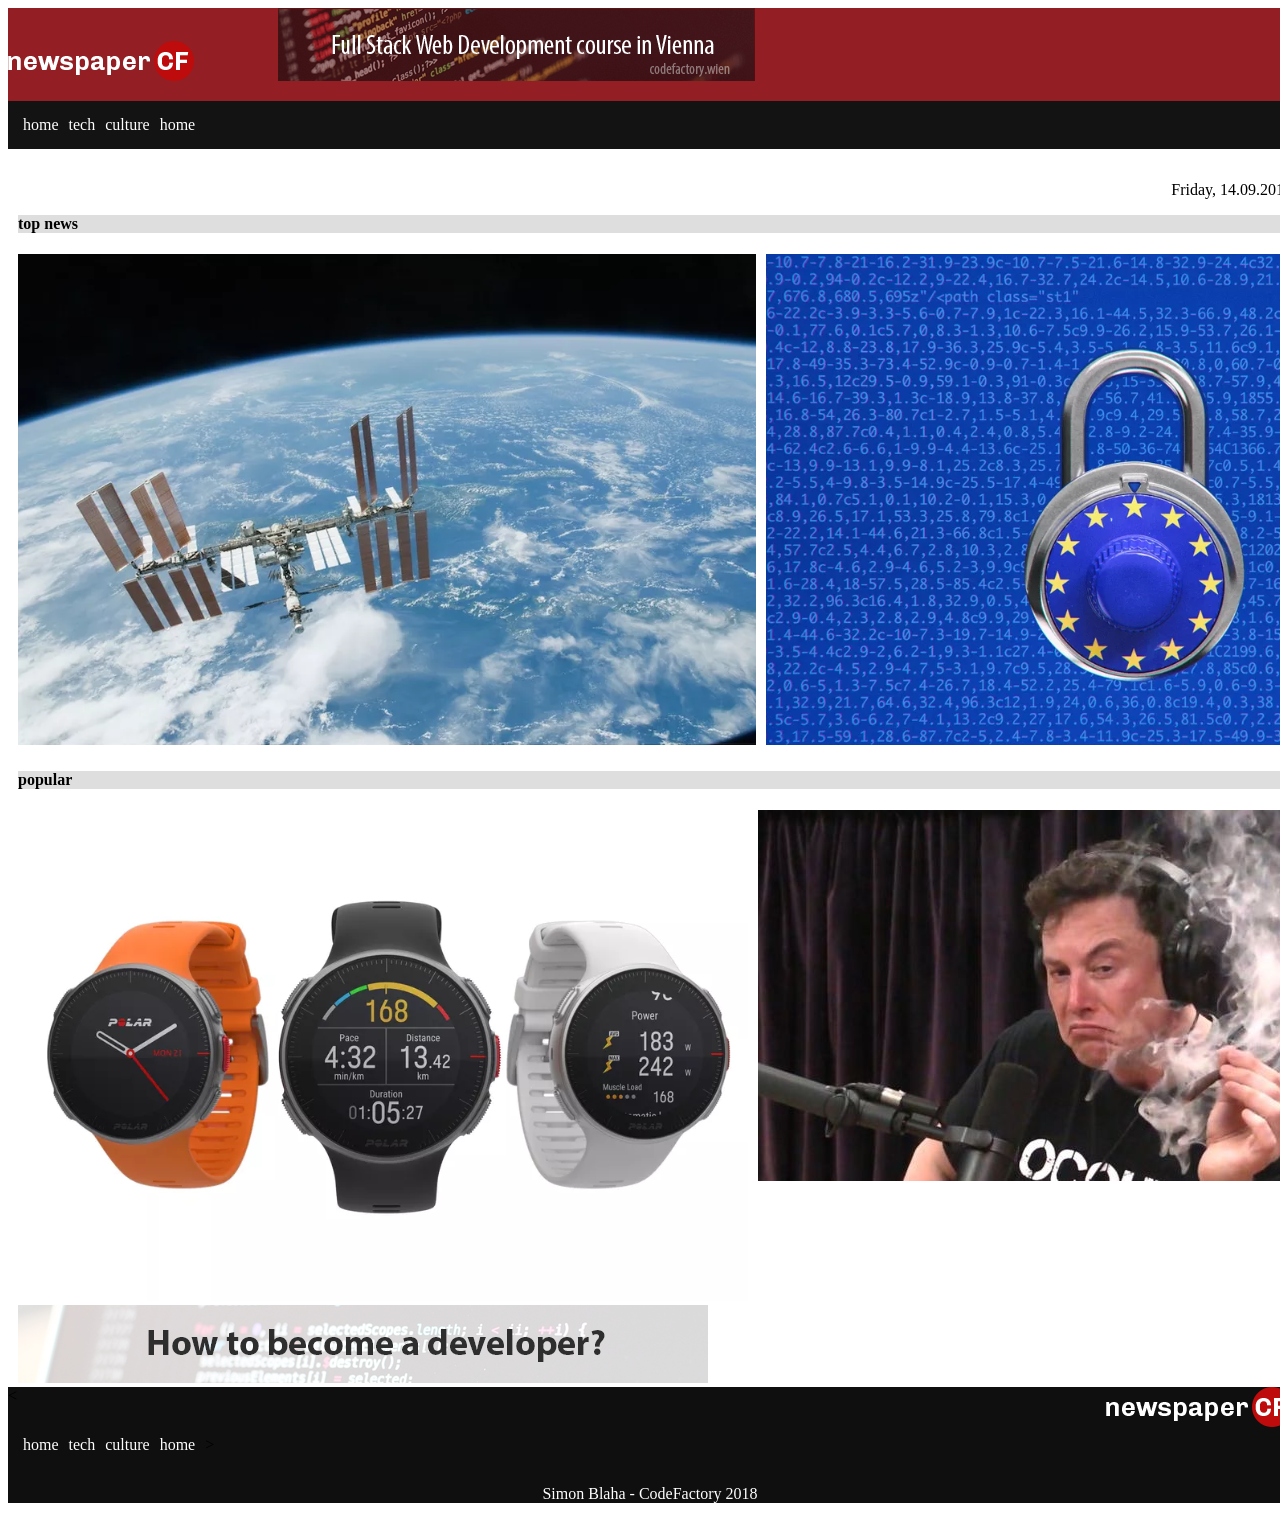
==== index.html @ e4c305a7 "adding more content to the rough layout" ====
<!DOCTYPE html>
<html>
<head>
	<title>Newspaper</title>
	<link rel="stylesheet" type="text/css" href="stylesheet.css">
	<meta charset="utf-8">
	<meta author="Simon Blaha">
</head>
<body>
	<div class="container">
		<div class="headersection">
			<header>
				<div class="imgcontainer">
					<img class="headerlogo" src="img\logo-newspaper-cf.png" alt="BannerLogo">
					<img class ="headerimage" src="img\banner-1.png" alt="BannerImage">	
				</div>
			</header>
			<nav class="navtop">
				<ul>
					<li><a href="">home</a></li>
					<li><a href="">tech</a></li>
					<li><a href="">culture</a></li>
					<li><a href="">home</a></li>
				</ul>
			</nav>
		</div>
		<div class="date">
			<p>Friday, 14.09.2018
			</div>
			<div class="topsection">
				<h4>top news</h4>
				<div class="imagecontainer2">
					<div><img class="nasaimg" src="img\nasa.png" alt="NasaImage"></div>
					<div><img src="img\eu.png" alt="EUImage"></div>
					<div><img src="img\jeff.png" alt="JeffImage"></div>
				</div>
				<div class="popularsection">
					<h4>popular</h4>
					<div class="imagecontainer2">
						<div><img class="polarimg" src="img\polar.png" alt="NasaImage"></div>
						<div><img src="img\musk.jpg" alt="EUImage"></div>
						<div><img src="img\snowden.jpg" alt="JeffImage"></div>
					</div>
				</div>
				<div class="midbanner">
					<img src="img\banner-3.png" alt="Banner3">
				</div>
			</div>
		</div>
	</div>
	<footer>
		<img src="img\logo-newspaper-cf.png" alt="FooterLogo">
		<<nav class="navbottom">
			<ul>
				<li><a href="">home</a></li>
				<li><a href="">tech</a></li>
				<li><a href="">culture</a></li>
				<li><a href="">home</a></li>>
			</ul>
		</nav>
		<p>Simon Blaha - CodeFactory 2018</p>
	</footer>
</body>
</html>
---- stylesheet.css ----
/* .imgcontainer {
	position: relative;
} */

/* .imagecontainer img:headerlogo {
left: 0;
}

.imagecontainer img:headerimage {
right: 0;
} */

/* .headerlogo {
	float: left; 
} */

html {
	width: 1300px;
	margin: 0px auto;
}

.topsection {
	margin-left: 10px;
	margin-right: 10px;
}

.headerimage {
display: inline-block;
margin-left: 50px;
}

.topsection h4 {
	background-color: #DEDEDE;
}

.headersection {
	background-color: #931F25;
	/* float: left; */
}

.headerlogo {
	/* float: left; */
	position: relative;
	margin-right: 30px;
}


.headerimage {
	/* clear: left; */
/* 	float: right;
	position: relative; */
}

.navtop ul {
	list-style-type: none;
	background-color: #131313;
	overflow: hidden;
	padding: 15px 0px 15px 15px;
}

.navtop li {
	float: left;
}

.navtop li a {
	text-decoration: none;
	color: white;
	/* display: block; */
	padding-right: 10px;
}

.navbottom ul {
	list-style-type: none;
	padding: 15px 0px 15px 15px;
}

.navbottom li {
	float: left;
}

.navbottom li a {
	text-decoration: none;
	color: white;
	display: block;
	padding-right: 10px;
}


.date {
	float: right;
}

.topsection  {
	clear: right;
}


.imagecontainer2 {
	display: inline-flex;
	flex-wrap: nowrap;
}

.imagecontainer2 > div {
	margin-right: 10px;
	/* align-content: space-around; */
	/* width: 100%; */
	/* height: 100px; */
}

.midbanner img {
	margin: 0px auto;
}

footer {
	background-color: #0F0F0F;
}

footer p {
	color: white;
	text-align: center;
}

footer img {
	float: right;
}
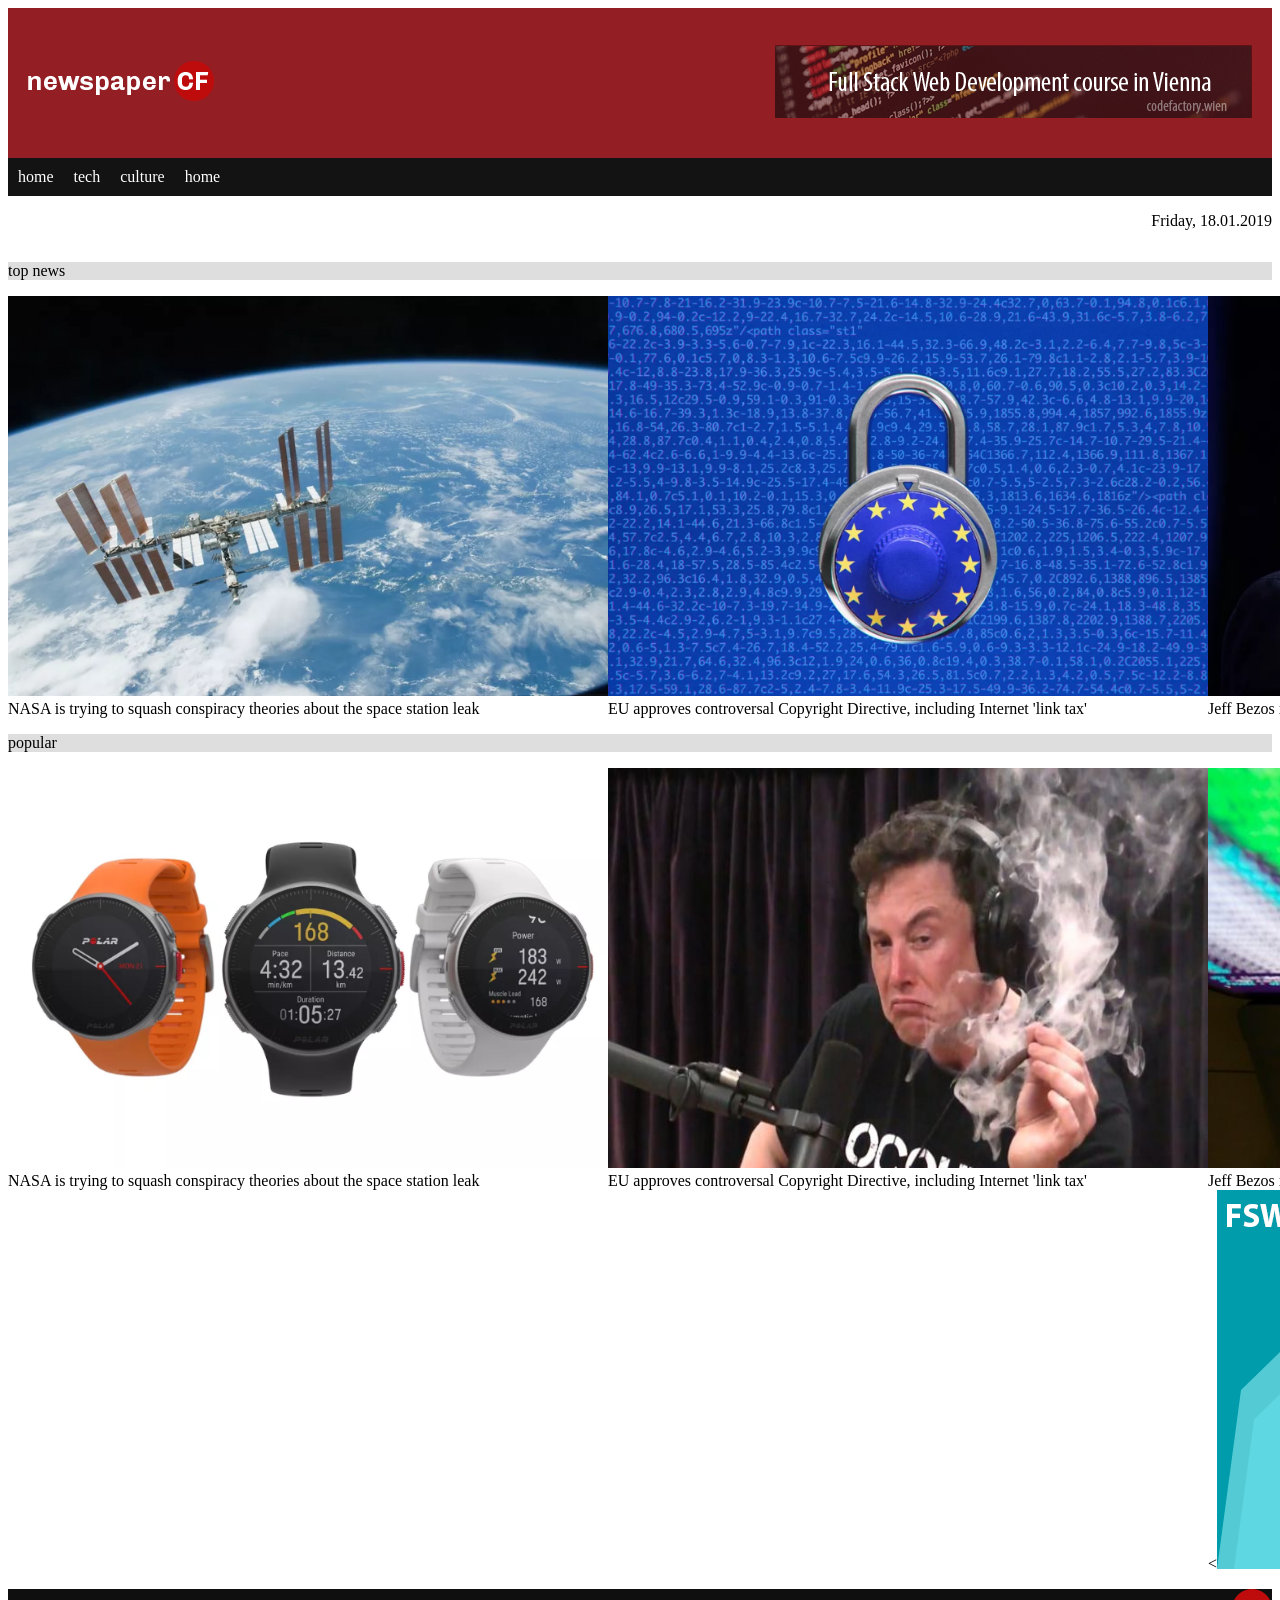
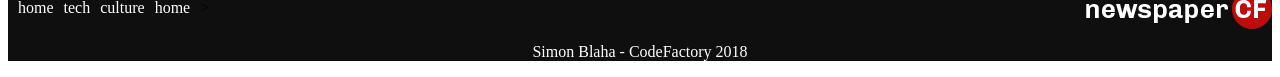
==== commit fbcf715f: "adding modified index and stylesheet" ====
--- a/index.html
+++ b/index.html
@@ -8,15 +8,16 @@
 </head>
 <body>
 	<div class="container">
-		<div class="headersection">
-			<header>
-				<div class="imgcontainer">
-					<img class="headerlogo" src="img\logo-newspaper-cf.png" alt="BannerLogo">
-					<img class ="headerimage" src="img\banner-1.png" alt="BannerImage">	
+			<header class="headersection">
+				<div class="headerlogo">
+					<img src="img\logo-newspaper-cf.png" alt="">
+				</div>
+				<div class="headerimage">
+					<img src="img\banner-1.png" alt="">
 				</div>
 			</header>
 			<nav class="navtop">
-				<ul>
+				<ul class="ultop">
 					<li><a href="">home</a></li>
 					<li><a href="">tech</a></li>
 					<li><a href="">culture</a></li>
@@ -24,33 +25,51 @@
 				</ul>
 			</nav>
 		</div>
-		<div class="date">
-			<p>Friday, 14.09.2018
+		<div class="mainsection">
+			<div class="date">
+				<p>Friday, 18.01.2019</p>
 			</div>
-			<div class="topsection">
-				<h4>top news</h4>
-				<div class="imagecontainer2">
-					<div><img class="nasaimg" src="img\nasa.png" alt="NasaImage"></div>
-					<div><img src="img\eu.png" alt="EUImage"></div>
-					<div><img src="img\jeff.png" alt="JeffImage"></div>
+			<div class="newssection">
+				<p>top news</p>
+			</div>
+			<div class="imagecontainer1">
+				<div>
+					<img width="600" height="400" src="img\nasa.png" alt="Nasa">
+					<figcaption>NASA is trying to squash conspiracy theories about the space station leak</figcaption>
 				</div>
-				<div class="popularsection">
-					<h4>popular</h4>
-					<div class="imagecontainer2">
-						<div><img class="polarimg" src="img\polar.png" alt="NasaImage"></div>
-						<div><img src="img\musk.jpg" alt="EUImage"></div>
-						<div><img src="img\snowden.jpg" alt="JeffImage"></div>
-					</div>
+				<div>
+					<img width="600" height="400" src="img\eu.png" alt="EU">
+					<figcaption>EU approves controversal Copyright Directive, including Internet 'link tax'</figcaption>
 				</div>
-				<div class="midbanner">
-					<img src="img\banner-3.png" alt="Banner3">
+				<div>
+					<img width="600" height="400" src="img\jeff.png" alt="Jeff">
+					<figcaption>Jeff Bezos is going to create schools where 'the child is the customer'</figcaption>
+				</div>	
+			</div>
+			<div class="popularsection">
+					<p>popular</p>
+			</div>
+			<div class="imagecontainer2">
+				<div>
+					<img width="600" height="400" src="img\polar.png" alt="Polar">
+					<figcaption>NASA is trying to squash conspiracy theories about the space station leak</figcaption>
 				</div>
-			</div>
+				<div>
+					<img width="600" height="400" src="img\musk.jpg" alt="Musk">
+					<figcaption>EU approves controversal Copyright Directive, including Internet 'link tax'</figcaption>
+				</div>
+				<div>
+					<img width="600" height="400" src="img\snowden.jpg" alt="Snowden">
+					<figcaption>Jeff Bezos is going to create schools where 'the child is the customer'</figcaption>
+				<div class="bannerright">
+					<<img src="img\banner-2.png" alt="">
+				</div>	
+				</div>
 		</div>
 	</div>
 	<footer>
 		<img src="img\logo-newspaper-cf.png" alt="FooterLogo">
-		<<nav class="navbottom">
+		<nav class="navbottom">
 			<ul>
 				<li><a href="">home</a></li>
 				<li><a href="">tech</a></li>
--- a/stylesheet.css
+++ b/stylesheet.css
@@ -14,64 +14,52 @@
 	float: left; 
 } */
 
-html {
+/* html {
 	width: 1300px;
 	margin: 0px auto;
+} */
+
+.headersection {
+	background-color: #931F25;
+	display: flex;
+	justify-content: space-around;
+	margin-bottom: 0px;
+	height: 150px;
 }
 
-.topsection {
-	margin-left: 10px;
-	margin-right: 10px;
+.headerlogo {
+	margin: auto auto auto 20px;
 }
 
 .headerimage {
-display: inline-block;
-margin-left: 50px;
+	margin: auto 20px auto auto;
 }
 
-.topsection h4 {
-	background-color: #DEDEDE;
-}
-
-.headersection {
-	background-color: #931F25;
-	/* float: left; */
-}
-
-.headerlogo {
-	/* float: left; */
-	position: relative;
-	margin-right: 30px;
-}
-
-
-.headerimage {
-	/* clear: left; */
-/* 	float: right;
-	position: relative; */
+.navtop {
+	margin: 0px;
+	background-color: #131313;
 }
 
 .navtop ul {
 	list-style-type: none;
-	background-color: #131313;
-	overflow: hidden;
-	padding: 15px 0px 15px 15px;
-}
+	display: flex;
+	margin: 0px;
+	padding: 0px;
 
-.navtop li {
-	float: left;
 }
 
 .navtop li a {
+	padding: 10px 10px;
 	text-decoration: none;
 	color: white;
-	/* display: block; */
-	padding-right: 10px;
+	display: block;
+	
 }
 
 .navbottom ul {
 	list-style-type: none;
-	padding: 15px 0px 15px 15px;
+	padding: 10px 10px;
+	display: flex;
 }
 
 .navbottom li {
@@ -87,29 +75,30 @@
 
 
 .date {
-	float: right;
+	display: flex;
+	justify-content: flex-end;
+	margin: 0px;
+	padding: 0px;
 }
 
-.topsection  {
-	clear: right;
+.newssection, .popularsection {
+	background-color: #DEDEDE;
+}
+
+.imagecontainer1 {
+	display: flex;
+	justify-content: space-between;
+	/* width: 100%; */
+}
+
+.imagecontainer2 {
+	display: flex;
+	justify-content: space-between;
 }
 
 
-.imagecontainer2 {
-	display: inline-flex;
-	flex-wrap: nowrap;
-}
 
-.imagecontainer2 > div {
-	margin-right: 10px;
-	/* align-content: space-around; */
-	/* width: 100%; */
-	/* height: 100px; */
-}
 
-.midbanner img {
-	margin: 0px auto;
-}
 
 footer {
 	background-color: #0F0F0F;
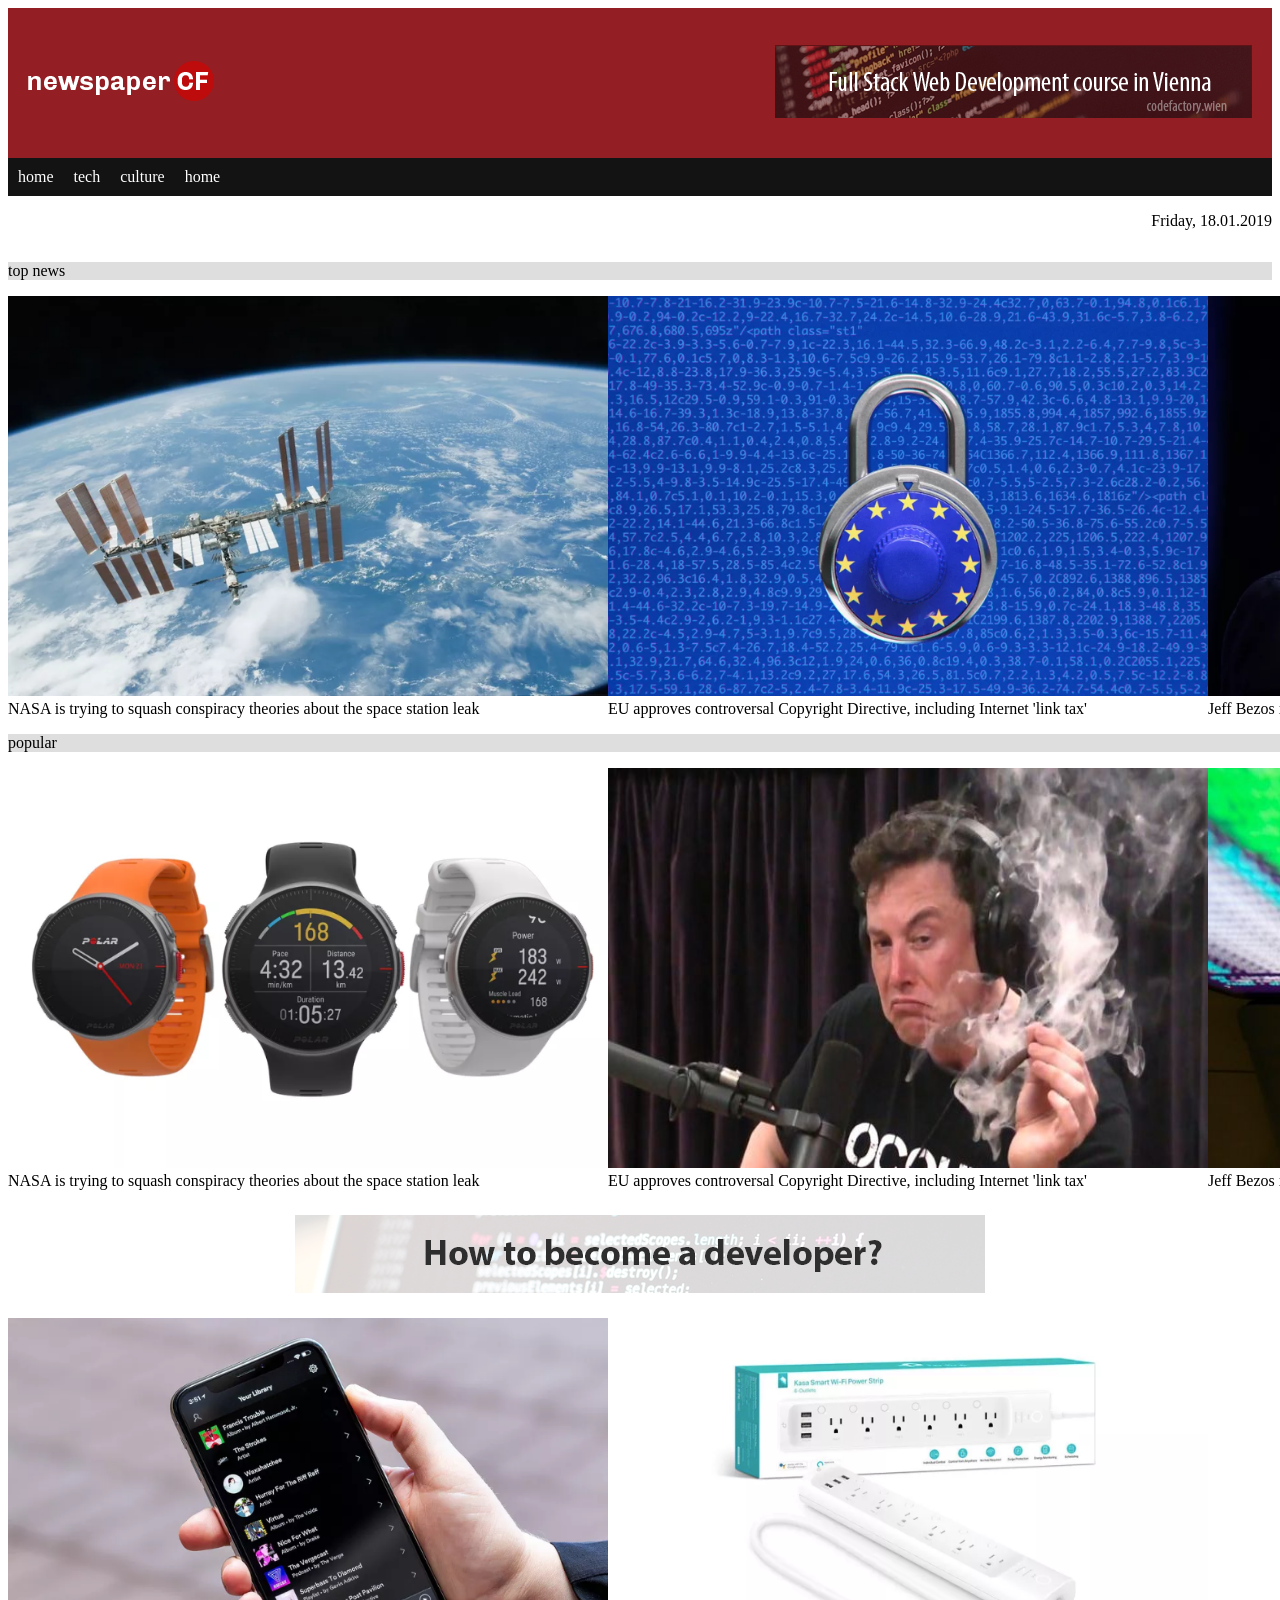
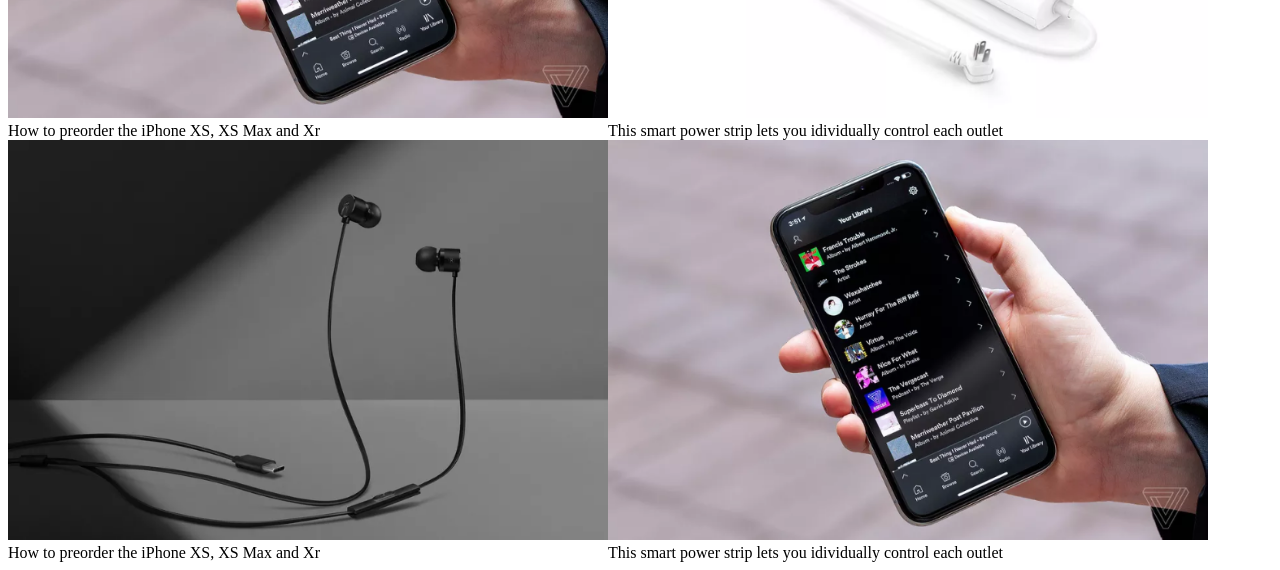
==== commit d8a63558: "adding second part of pictures" ====
--- a/index.html
+++ b/index.html
@@ -8,76 +8,106 @@
 </head>
 <body>
 	<div class="container">
-			<header class="headersection">
-				<div class="headerlogo">
-					<img src="img\logo-newspaper-cf.png" alt="">
+		<header class="headersection">
+			<div class="headerlogo">
+				<img src="img\logo-newspaper-cf.png" alt="">
+			</div>
+			<div class="headerimage">
+				<img src="img\banner-1.png" alt="">
+			</div>
+		</header>
+		<nav class="navtop">
+			<ul class="ultop">
+				<li><a href="">home</a></li>
+				<li><a href="">tech</a></li>
+				<li><a href="">culture</a></li>
+				<li><a href="">home</a></li>
+			</ul>
+		</nav>
+	</div>
+	<div class="mainsection">
+		<div class="date">
+			<p>Friday, 18.01.2019</p>
+		</div>
+		<div class="newssection">
+			<p>top news</p>
+		</div>
+		<div class="imagewrapper">
+			<div class="imagecontainer1">
+				<div class="firstrow1">
+					<div>
+						<img width="600" height="400" src="img\nasa.png" alt="Nasa">
+						<figcaption>NASA is trying to squash conspiracy theories about the space station leak</figcaption>
+					</div>
+					<div>
+						<img width="600" height="400" src="img\eu.png" alt="EU">
+						<figcaption>EU approves controversal Copyright Directive, including Internet 'link tax'</figcaption>
+					</div>
+					<div>
+						<img width="600" height="400" src="img\jeff.png" alt="Jeff">
+						<figcaption>Jeff Bezos is going to create schools where 'the child is the customer'</figcaption>
+					</div>	
 				</div>
-				<div class="headerimage">
-					<img src="img\banner-1.png" alt="">
+				<div class="popularsection">
+					<p>popular</p>
 				</div>
-			</header>
-			<nav class="navtop">
-				<ul class="ultop">
+			<div class="firstrow1 secondrow">
+					<div>
+						<img width="600" height="400" src="img\polar.png" alt="Nasa">
+						<figcaption>NASA is trying to squash conspiracy theories about the space station leak</figcaption>
+					</div>
+					<div>
+						<img width="600" height="400" src="img\musk.jpg" alt="EU">
+						<figcaption>EU approves controversal Copyright Directive, including Internet 'link tax'</figcaption>
+					</div>
+					<div>
+						<img width="600" height="400" src="img\snowden.jpg" alt="Jeff">
+						<figcaption>Jeff Bezos is going to create schools where 'the child is the customer'</figcaption>
+					</div>	
+				</div>
+			</div>
+			<div class="bannersection">
+				<img src="img\banner-2.png" alt="SideBanner">
+			</div>
+		</div>
+			<div class="developersection">
+				<img src="img\banner-3.png" alt="DeveloperBanner">
+			</div>
+			<div class="imagewrapper2">
+				<div class="imagecontainer2">
+					<div class="firstrow2">
+						<div>
+							<img width="600" height="400" src="img\phone.png" alt="Phone">
+							<figcaption>How to preorder the iPhone XS, XS Max and Xr</figcaption>
+						</div>
+						<div>
+							<img width="600" height="400" src="img\smart.png" alt="PowerStrip">
+							<figcaption>This smart power strip lets you idividually control each outlet</figcaption>
+						</div>
+					</div>
+					<div class="firstrow2 secondrow">
+						<div>
+							<img width="600" height="400" src="img\one.png" alt="Phone">
+							<figcaption>How to preorder the iPhone XS, XS Max and Xr</figcaption>
+						</div>
+						<div>
+							<img width="600" height="400" src="img\phone.png" alt="PowerStrip">
+							<figcaption>This smart power strip lets you idividually control each outlet</figcaption>
+						</div>
+					</div>
+				</div>
+
+<!-- 		<footer>
+			<img src="img\logo-newspaper-cf.png" alt="FooterLogo">
+			<nav class="navbottom">
+				<ul>
 					<li><a href="">home</a></li>
 					<li><a href="">tech</a></li>
 					<li><a href="">culture</a></li>
-					<li><a href="">home</a></li>
+					<li><a href="">home</a></li>>
 				</ul>
 			</nav>
-		</div>
-		<div class="mainsection">
-			<div class="date">
-				<p>Friday, 18.01.2019</p>
-			</div>
-			<div class="newssection">
-				<p>top news</p>
-			</div>
-			<div class="imagecontainer1">
-				<div>
-					<img width="600" height="400" src="img\nasa.png" alt="Nasa">
-					<figcaption>NASA is trying to squash conspiracy theories about the space station leak</figcaption>
-				</div>
-				<div>
-					<img width="600" height="400" src="img\eu.png" alt="EU">
-					<figcaption>EU approves controversal Copyright Directive, including Internet 'link tax'</figcaption>
-				</div>
-				<div>
-					<img width="600" height="400" src="img\jeff.png" alt="Jeff">
-					<figcaption>Jeff Bezos is going to create schools where 'the child is the customer'</figcaption>
-				</div>	
-			</div>
-			<div class="popularsection">
-					<p>popular</p>
-			</div>
-			<div class="imagecontainer2">
-				<div>
-					<img width="600" height="400" src="img\polar.png" alt="Polar">
-					<figcaption>NASA is trying to squash conspiracy theories about the space station leak</figcaption>
-				</div>
-				<div>
-					<img width="600" height="400" src="img\musk.jpg" alt="Musk">
-					<figcaption>EU approves controversal Copyright Directive, including Internet 'link tax'</figcaption>
-				</div>
-				<div>
-					<img width="600" height="400" src="img\snowden.jpg" alt="Snowden">
-					<figcaption>Jeff Bezos is going to create schools where 'the child is the customer'</figcaption>
-				<div class="bannerright">
-					<<img src="img\banner-2.png" alt="">
-				</div>	
-				</div>
-		</div>
-	</div>
-	<footer>
-		<img src="img\logo-newspaper-cf.png" alt="FooterLogo">
-		<nav class="navbottom">
-			<ul>
-				<li><a href="">home</a></li>
-				<li><a href="">tech</a></li>
-				<li><a href="">culture</a></li>
-				<li><a href="">home</a></li>>
-			</ul>
-		</nav>
-		<p>Simon Blaha - CodeFactory 2018</p>
-	</footer>
-</body>
-</html>+			<p>Simon Blaha - CodeFactory 2018</p>
+		</footer> -->
+	</body>
+	</html>
--- a/stylesheet.css
+++ b/stylesheet.css
@@ -85,13 +85,51 @@
 	background-color: #DEDEDE;
 }
 
-.imagecontainer1 {
+
+/* .imagecontainer1 {
+	display: flex;
+} */
+
+.firstrow1 {
 	display: flex;
 	justify-content: space-between;
 	/* width: 100%; */
 }
 
-.imagecontainer2 {
+.imagewrapper {
+	display: flex;
+}
+
+.imagecontainer1 {
+	flex: 9;
+	margin: 0px 15px 0px 0px;
+}
+
+
+.bannersection{
+	flex: 1;
+}
+
+.bannersection img {
+height: 100%;
+width: 100%;
+}
+
+.developersection {
+	display: flex;
+}
+
+.developersection img {
+	margin: 0px auto;
+	padding-top: 25px;
+}
+
+.imagewrapper2 {
+	display: flex;
+	margin-top: 25px;
+}
+
+.firstrow2 {
 	display: flex;
 	justify-content: space-between;
 }
@@ -100,17 +138,19 @@
 
 
 
-footer {
+
+
+/* footer {
 	background-color: #0F0F0F;
 }
 
 footer p {
 	color: white;
 	text-align: center;
-}
+} */
 
-footer img {
+/* footer img {
 	float: right;
-}
+} */
 
 
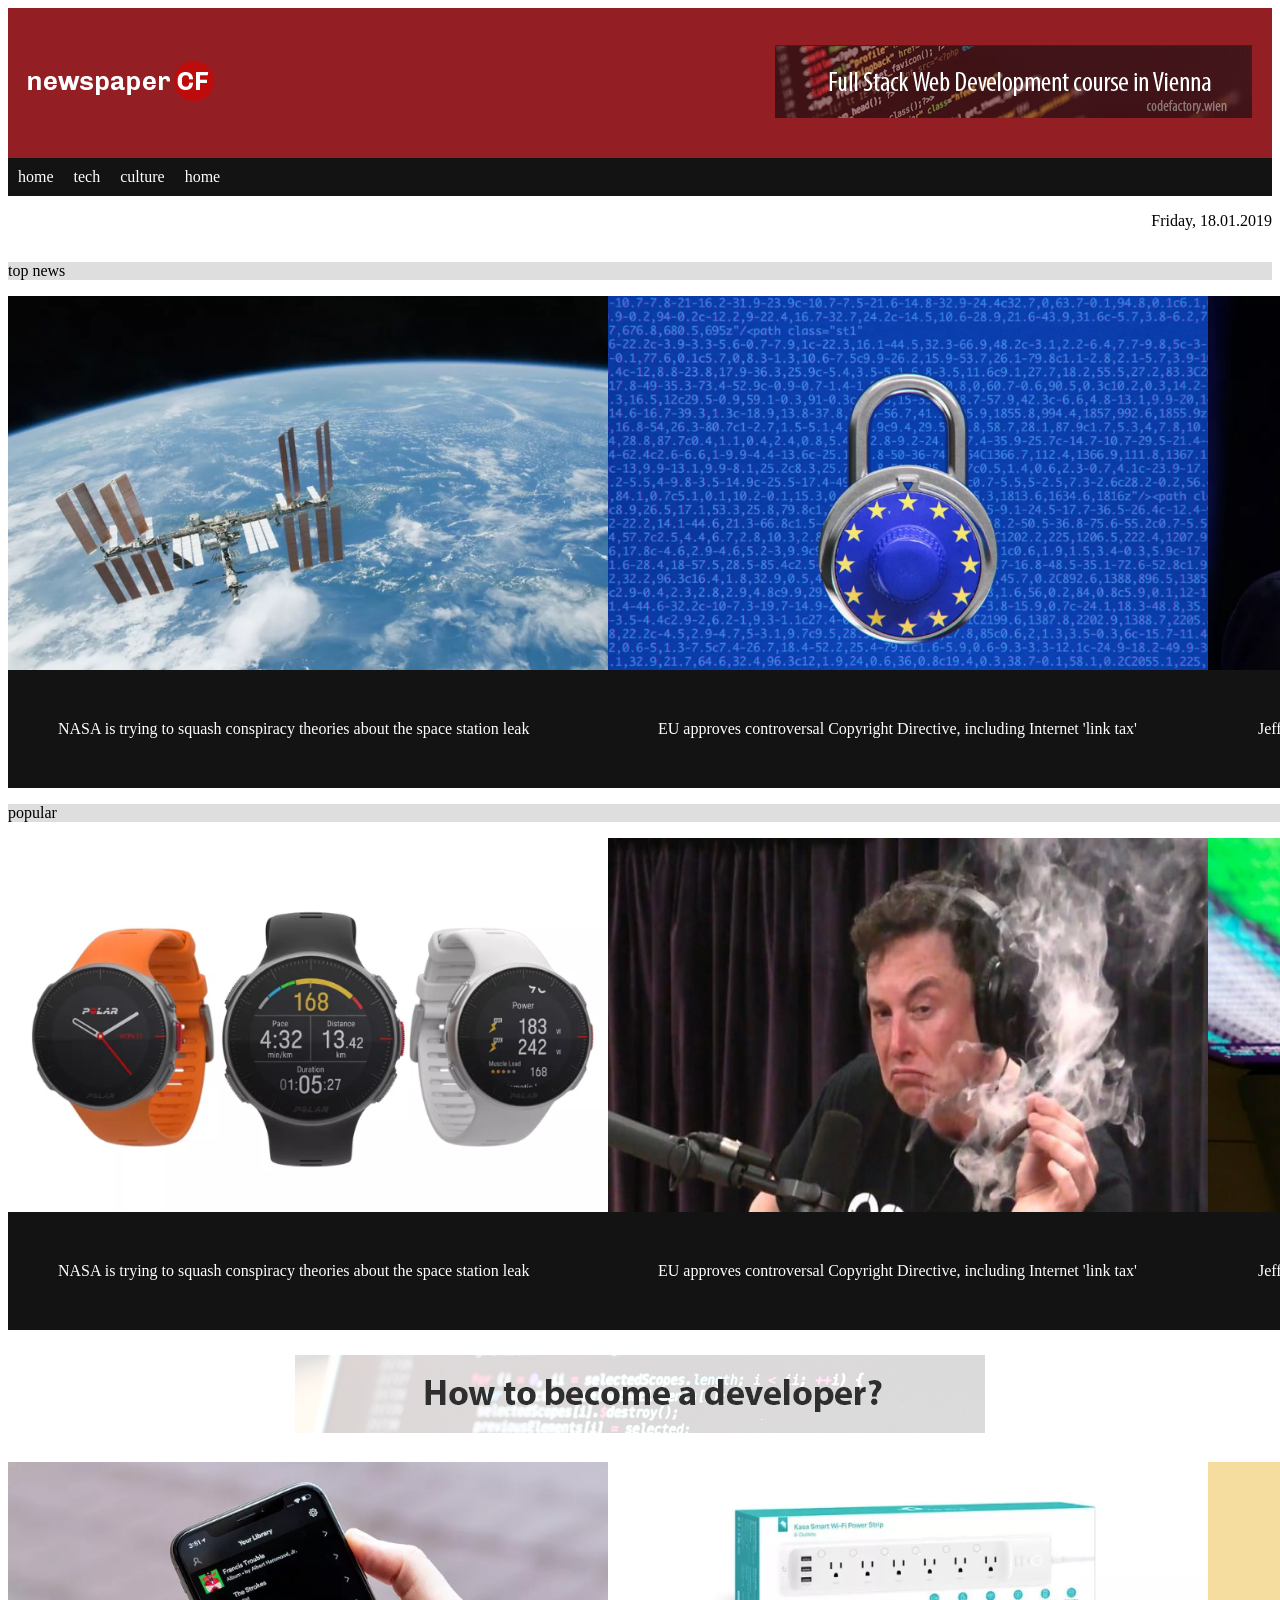
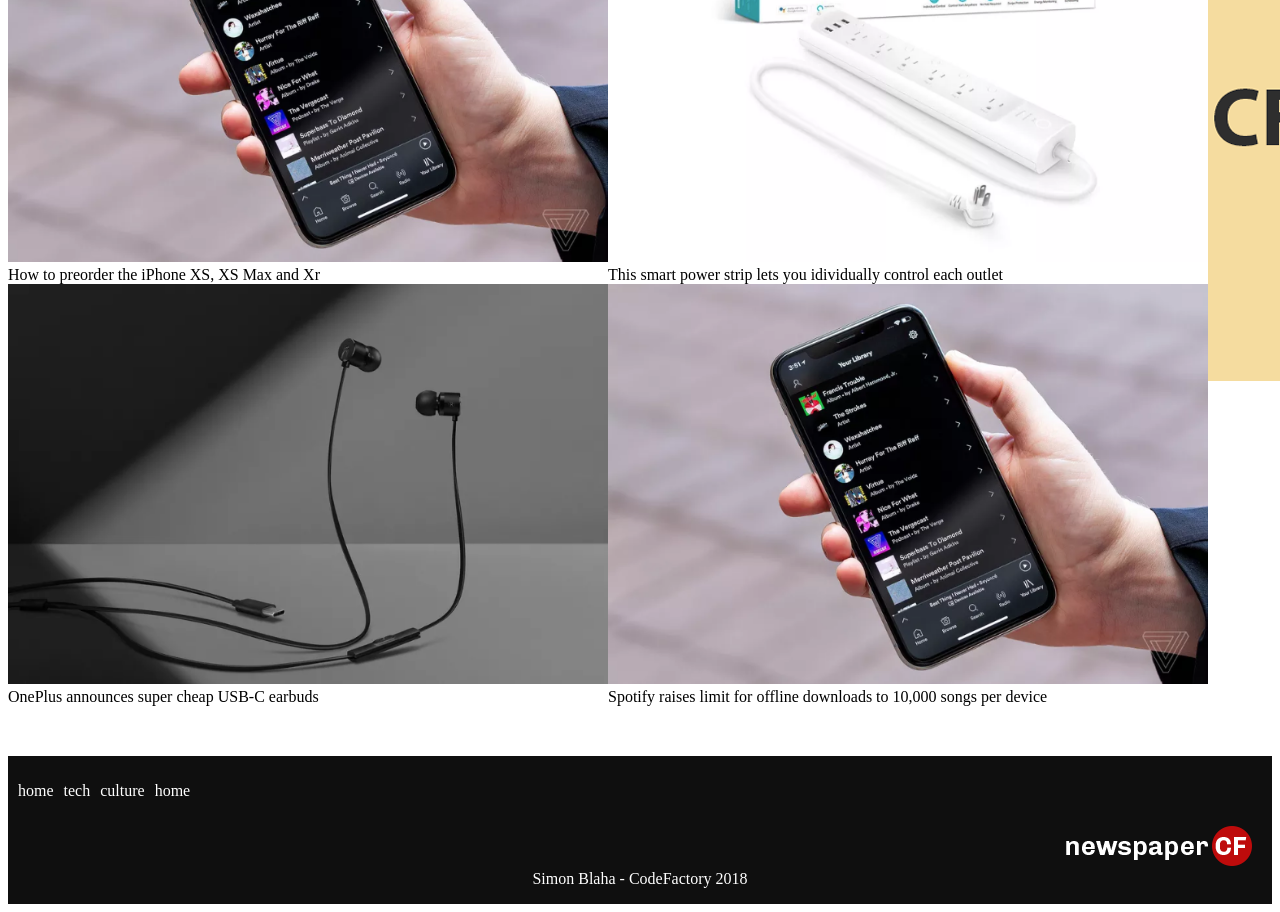
==== commit cad762ba: "adding almost finished dekstop version" ====
--- a/index.html
+++ b/index.html
@@ -13,7 +13,7 @@
 				<img src="img\logo-newspaper-cf.png" alt="">
 			</div>
 			<div class="headerimage">
-				<img src="img\banner-1.png" alt="">
+				<a href="https://www.codefactory.wien"><img src="img\banner-1.png" alt="FullStackDevImage"></a>
 			</div>
 		</header>
 		<nav class="navtop">
@@ -67,11 +67,12 @@
 				</div>
 			</div>
 			<div class="bannersection">
-				<img src="img\banner-2.png" alt="SideBanner">
+				<a href="https://www.codefactory.wien"><img src="img\banner-2.png" alt="SideBanner"></a>
 			</div>
 		</div>
 			<div class="developersection">
-				<img src="img\banner-3.png" alt="DeveloperBanner">
+				<a href="https://www.codefactory.wien"><img src="img\banner-3.png" alt="DeveloperBanner"></a>
+			</div>	
 			</div>
 			<div class="imagewrapper2">
 				<div class="imagecontainer2">
@@ -88,26 +89,37 @@
 					<div class="firstrow2 secondrow">
 						<div>
 							<img width="600" height="400" src="img\one.png" alt="Phone">
-							<figcaption>How to preorder the iPhone XS, XS Max and Xr</figcaption>
+							<figcaption>OnePlus announces super cheap USB-C earbuds</figcaption>
 						</div>
 						<div>
 							<img width="600" height="400" src="img\phone.png" alt="PowerStrip">
-							<figcaption>This smart power strip lets you idividually control each outlet</figcaption>
+							<figcaption>Spotify raises limit for offline downloads to 10,000 songs per device</figcaption>
 						</div>
 					</div>
 				</div>
+				<div class="bannersection2">
+					<img src="img/banner-4.png" alt="">
+				</div>
+			</div>
+		</div>
 
-<!-- 		<footer>
-			<img src="img\logo-newspaper-cf.png" alt="FooterLogo">
+
+		<footer>
 			<nav class="navbottom">
 				<ul>
 					<li><a href="">home</a></li>
 					<li><a href="">tech</a></li>
 					<li><a href="">culture</a></li>
-					<li><a href="">home</a></li>>
+					<li><a href="">home</a></li>
 				</ul>
 			</nav>
+			<div class="footerimage">
+				<img src="img/logo-newspaper-cf.png" alt="">
+			</div>
+			<div class="footertext"
 			<p>Simon Blaha - CodeFactory 2018</p>
-		</footer> -->
+		</div>
+	</footer>
+<script type="text/javascript" src="javascript.js"></script>
 	</body>
 	</html>
--- a/stylesheet.css
+++ b/stylesheet.css
@@ -1,18 +1,3 @@
-/* .imgcontainer {
-	position: relative;
-} */
-
-/* .imagecontainer img:headerlogo {
-left: 0;
-}
-
-.imagecontainer img:headerimage {
-right: 0;
-} */
-
-/* .headerlogo {
-	float: left; 
-} */
 
 /* html {
 	width: 1300px;
@@ -62,10 +47,6 @@
 	display: flex;
 }
 
-.navbottom li {
-	float: left;
-}
-
 .navbottom li a {
 	text-decoration: none;
 	color: white;
@@ -92,7 +73,7 @@
 
 .firstrow1 {
 	display: flex;
-	justify-content: space-between;
+	justify-content: space-between; /* adds space evenely between the pictures */
 	/* width: 100%; */
 }
 
@@ -119,14 +100,16 @@
 	display: flex;
 }
 
-.developersection img {
-	margin: 0px auto;
+.developersection a {
+	margin: 0 auto;
 	padding-top: 25px;
+	/* width: 95%; */
 }
 
 .imagewrapper2 {
 	display: flex;
 	margin-top: 25px;
+	width: 100%;
 }
 
 .firstrow2 {
@@ -134,23 +117,37 @@
 	justify-content: space-between;
 }
 
+.firstrow1 div figcaption {
+	background-color: #131313;
+	color: white;
+	padding: 50px;
+	position: relative;
+	margin: -5% 0 0 0;
+}
+
+ 
 
 
 
 
 
 
-/* footer {
+
+footer {
 	background-color: #0F0F0F;
+	display: flex;
+	flex-direction: column;
+	margin-top: 50px;
 }
 
-footer p {
+.footerimage {
+	margin: auto 20px auto auto;
+}
+
+.footertext {
 	color: white;
 	text-align: center;
-} */
-
-/* footer img {
-	float: right;
-} */
+}
 
 
+
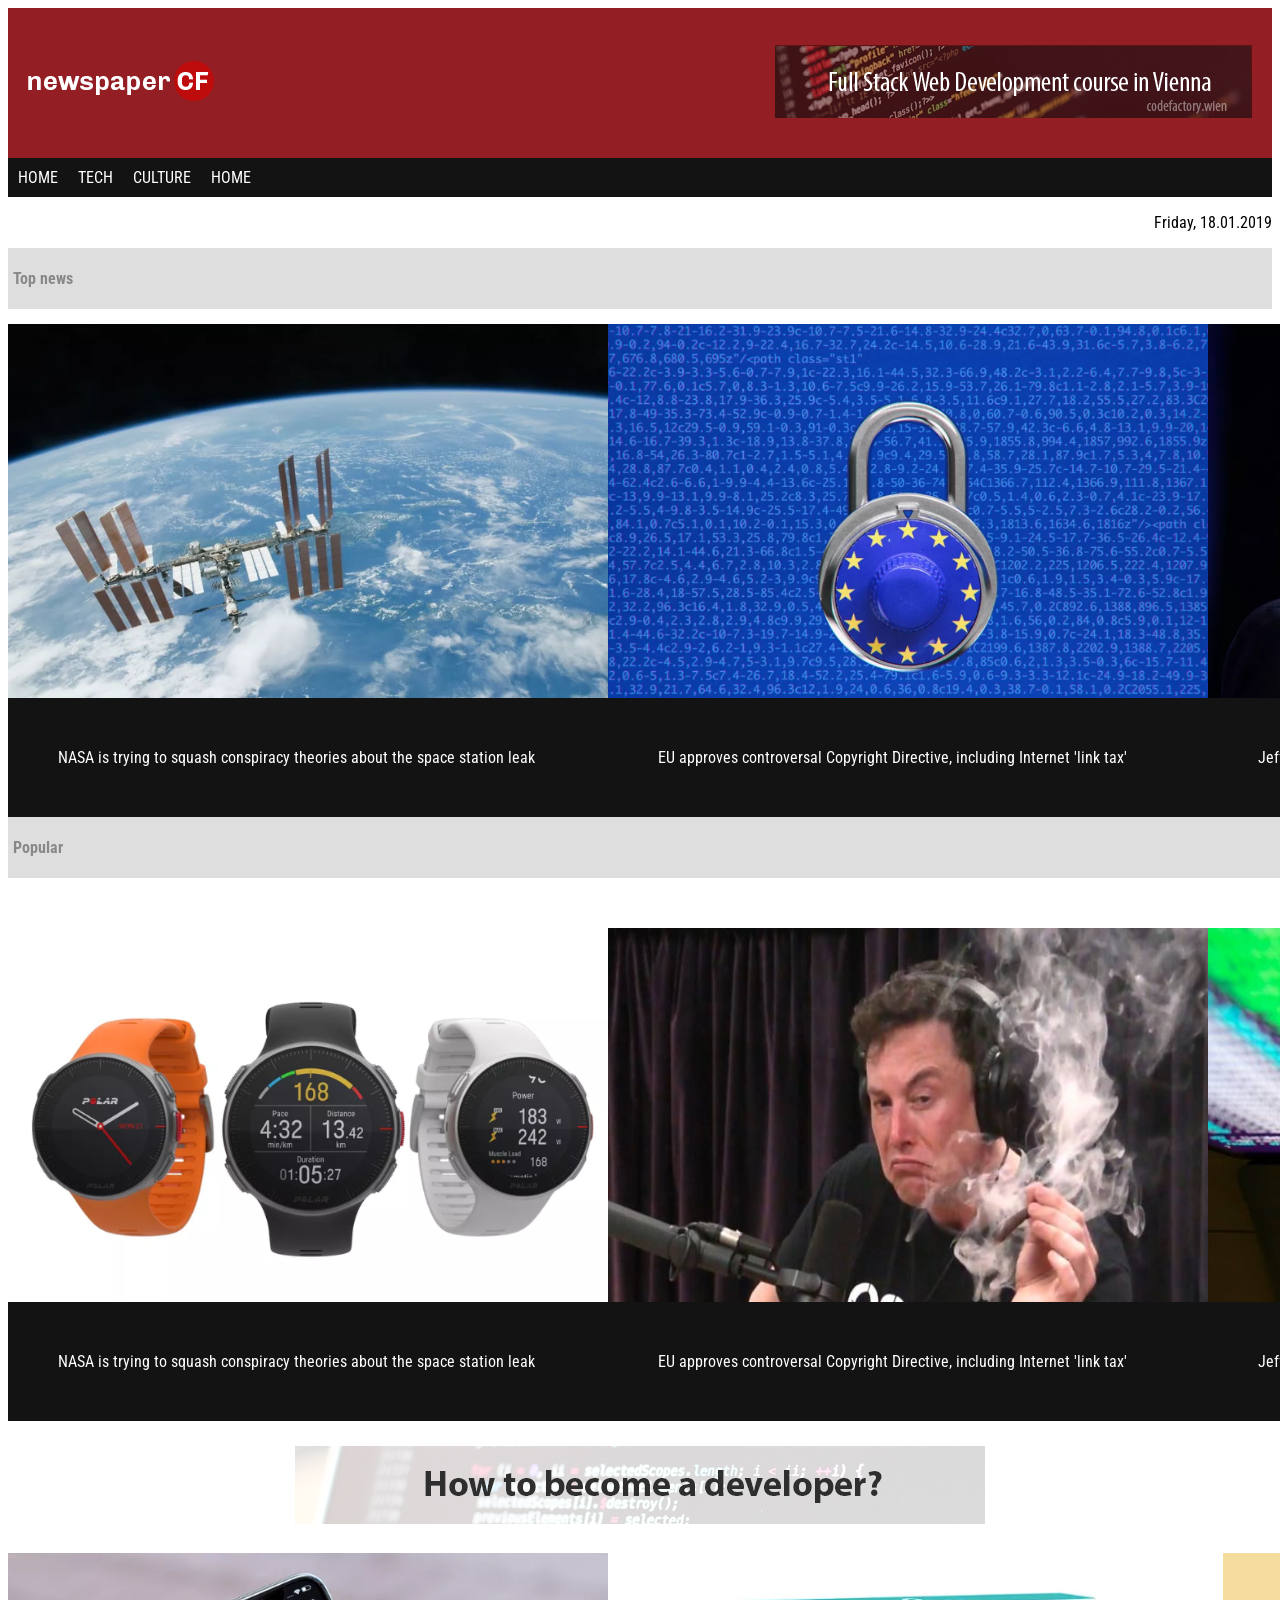
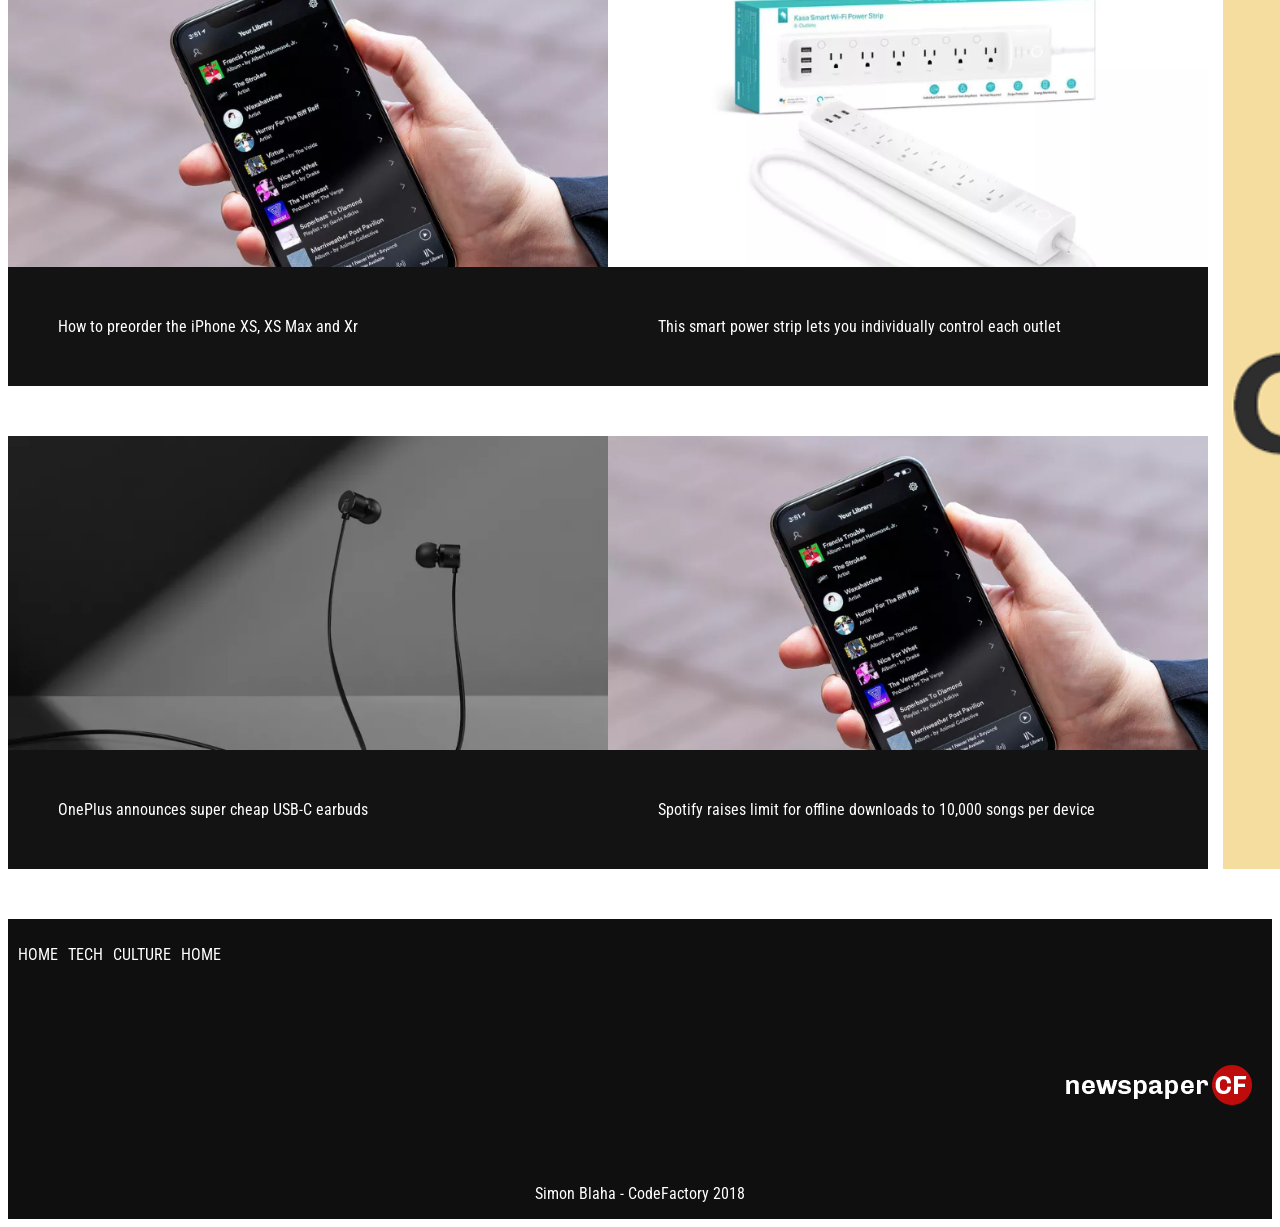
==== commit d624984c: "uploading somehow finished desktop version" ====
--- a/index.html
+++ b/index.html
@@ -2,6 +2,7 @@
 <html>
 <head>
 	<title>Newspaper</title>
+	<link href="https://fonts.googleapis.com/css?family=Roboto+Condensed" rel="stylesheet">
 	<link rel="stylesheet" type="text/css" href="stylesheet.css">
 	<meta charset="utf-8">
 	<meta author="Simon Blaha">
@@ -30,7 +31,7 @@
 			<p>Friday, 18.01.2019</p>
 		</div>
 		<div class="newssection">
-			<p>top news</p>
+			<p>Top news</p>
 		</div>
 		<div class="imagewrapper">
 			<div class="imagecontainer1">
@@ -49,7 +50,7 @@
 					</div>	
 				</div>
 				<div class="popularsection">
-					<p>popular</p>
+					<p>Popular</p>
 				</div>
 			<div class="firstrow1 secondrow">
 					<div>
@@ -83,7 +84,7 @@
 						</div>
 						<div>
 							<img width="600" height="400" src="img\smart.png" alt="PowerStrip">
-							<figcaption>This smart power strip lets you idividually control each outlet</figcaption>
+							<figcaption>This smart power strip lets you individually control each outlet</figcaption>
 						</div>
 					</div>
 					<div class="firstrow2 secondrow">
@@ -98,12 +99,10 @@
 					</div>
 				</div>
 				<div class="bannersection2">
-					<img src="img/banner-4.png" alt="">
+					<img src="img/banner-4.png" alt="SideBanner2">
 				</div>
 			</div>
 		</div>
-
-
 		<footer>
 			<nav class="navbottom">
 				<ul>
--- a/stylesheet.css
+++ b/stylesheet.css
@@ -3,6 +3,9 @@
 	width: 1300px;
 	margin: 0px auto;
 } */
+body {
+	font-family: 'Roboto Condensed', sans-serif;
+}
 
 .headersection {
 	background-color: #931F25;
@@ -23,6 +26,7 @@
 .navtop {
 	margin: 0px;
 	background-color: #131313;
+	text-transform: uppercase;
 }
 
 .navtop ul {
@@ -41,6 +45,10 @@
 	
 }
 
+.navbottom {
+	text-transform: uppercase;
+}
+
 .navbottom ul {
 	list-style-type: none;
 	padding: 10px 10px;
@@ -64,9 +72,20 @@
 
 .newssection, .popularsection {
 	background-color: #DEDEDE;
-}
-
-
+	font-weight: bold;
+	color: #888888;
+}
+
+.newssection {
+	padding: 5px;
+	margin-bottom: 15px;
+	/* margin-top: 20px; */
+}
+
+.popularsection {
+	padding: 5px;
+	margin-bottom: 15px;
+}
 /* .imagecontainer1 {
 	display: flex;
 } */
@@ -86,14 +105,30 @@
 	margin: 0px 15px 0px 0px;
 }
 
+.imagecontainer2 {
+	flex: 9;
+	margin: 0px 15px 0px 0px;
+}
+
 
 .bannersection{
 	flex: 1;
 }
+
+.bannersection2 {
+	flex: 1;
+}
+
 
 .bannersection img {
 height: 100%;
 width: 100%;
+
+}
+
+.bannersection2 img {
+	height: 100%;
+	width: auto;
 }
 
 .developersection {
@@ -106,6 +141,7 @@
 	/* width: 95%; */
 }
 
+
 .imagewrapper2 {
 	display: flex;
 	margin-top: 25px;
@@ -125,6 +161,23 @@
 	margin: -5% 0 0 0;
 }
 
+.firstrow2 div figcaption {
+	background-color: #131313;
+	color: white;
+	padding: 50px;
+	position: relative;
+	margin: -15% 0 0 0;
+}
+
+.secondrow {
+	margin-top: 50px;
+}
+
+.mainsection {
+	/* width: 90%; */
+	margin: 0 auto;
+}
+
  
 
 
@@ -138,6 +191,7 @@
 	display: flex;
 	flex-direction: column;
 	margin-top: 50px;
+	height: 300px;
 }
 
 .footerimage {
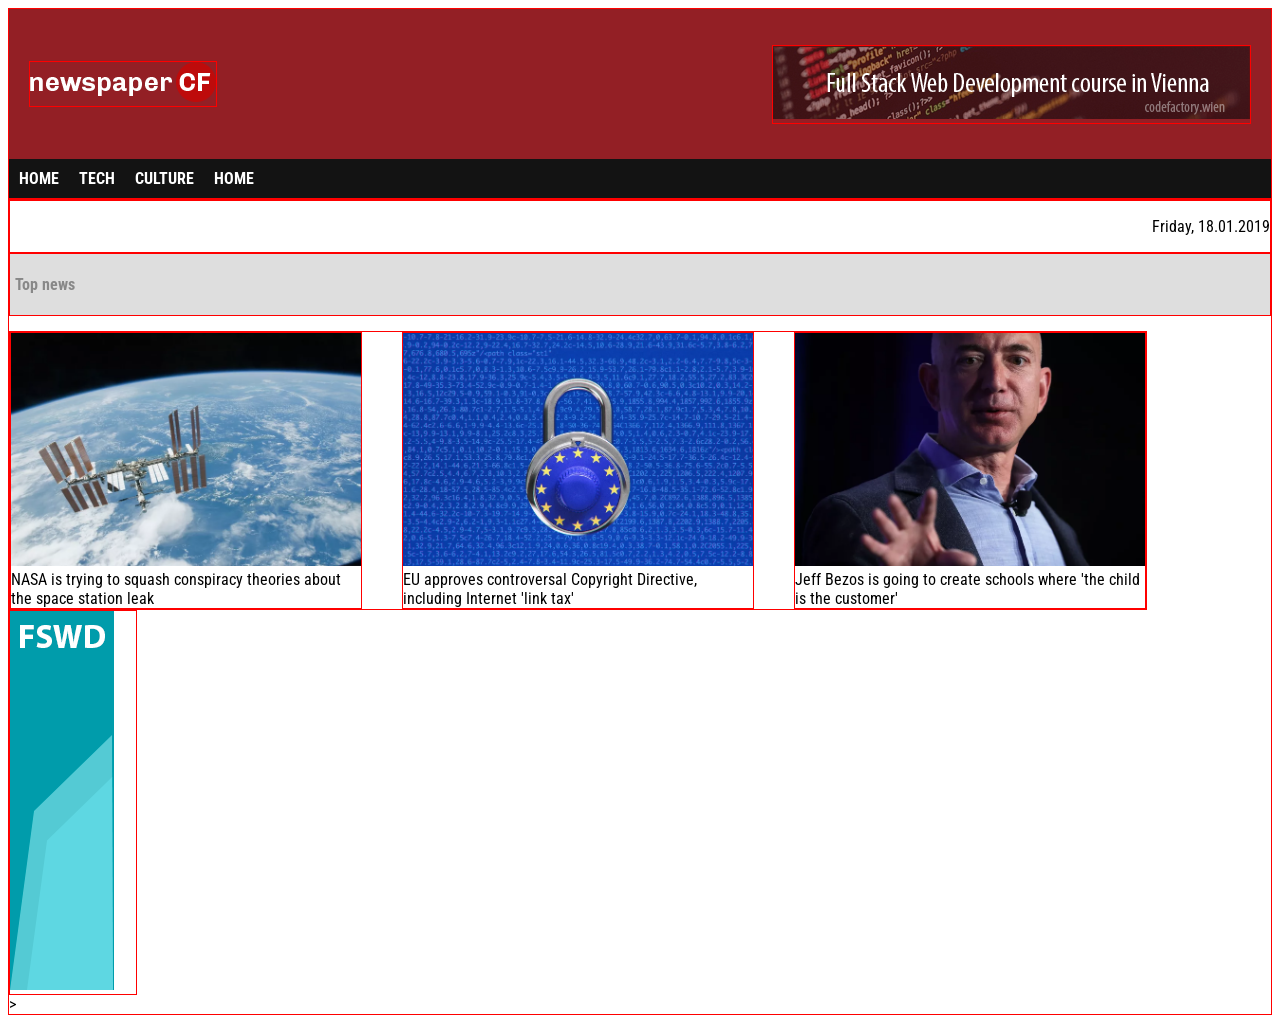
==== commit 8718f63b: "rework cr2" ====
--- a/index.html
+++ b/index.html
@@ -3,9 +3,9 @@
 <head>
 	<title>Newspaper</title>
 	<link href="https://fonts.googleapis.com/css?family=Roboto+Condensed" rel="stylesheet">
-	<link rel="stylesheet" type="text/css" href="stylesheet.css">
 	<meta charset="utf-8">
 	<meta author="Simon Blaha">
+	<link rel="stylesheet" type="text/css" href="css/stylesheet.css">
 </head>
 <body>
 	<div class="container">
@@ -33,23 +33,26 @@
 		<div class="newssection">
 			<p>Top news</p>
 		</div>
-		<div class="imagewrapper">
-			<div class="imagecontainer1">
-				<div class="firstrow1">
-					<div>
-						<img width="600" height="400" src="img\nasa.png" alt="Nasa">
-						<figcaption>NASA is trying to squash conspiracy theories about the space station leak</figcaption>
-					</div>
-					<div>
-						<img width="600" height="400" src="img\eu.png" alt="EU">
-						<figcaption>EU approves controversal Copyright Directive, including Internet 'link tax'</figcaption>
-					</div>
-					<div>
-						<img width="600" height="400" src="img\jeff.png" alt="Jeff">
-						<figcaption>Jeff Bezos is going to create schools where 'the child is the customer'</figcaption>
-					</div>	
-				</div>
-				<div class="popularsection">
+		<div class="imagecontainer1">
+			<div class="imagebox">
+				<img src="img\nasa.png" alt="Nasa">
+				<figcaption>NASA is trying to squash conspiracy theories about the space station leak</figcaption>
+			</div>
+			<div class="imagebox">
+				<img src="img\eu.png" alt="EU">
+				<figcaption>EU approves controversal Copyright Directive, including Internet 'link tax'</figcaption>
+			</div>
+			<div class="imagebox">
+				<img src="img\jeff.png" alt="Jeff">
+				<figcaption>Jeff Bezos is going to create schools where 'the child is the customer'</figcaption>
+			</div>
+		</div>
+			<div class="bannersection">
+				<a href="https://www.codefactory.wien"><img src="img\banner-2.png" alt="SideBanner"></a>
+			</div>
+
+
+				<!-- <div class="popularsection">
 					<p>Popular</p>
 				</div>
 			<div class="firstrow1 secondrow">
@@ -67,9 +70,7 @@
 					</div>	
 				</div>
 			</div>
-			<div class="bannersection">
-				<a href="https://www.codefactory.wien"><img src="img\banner-2.png" alt="SideBanner"></a>
-			</div>
+			
 		</div>
 			<div class="developersection">
 				<a href="https://www.codefactory.wien"><img src="img\banner-3.png" alt="DeveloperBanner"></a>
@@ -102,8 +103,8 @@
 					<img src="img/banner-4.png" alt="SideBanner2">
 				</div>
 			</div>
-		</div>
-		<footer>
+		</div> -->
+<!-- 		<footer>
 			<nav class="navbottom">
 				<ul>
 					<li><a href="">home</a></li>
@@ -119,6 +120,6 @@
 			<p>Simon Blaha - CodeFactory 2018</p>
 		</div>
 	</footer>
-<script type="text/javascript" src="javascript.js"></script>
+	<script type="text/javascript" src="js/javascript.js"></script -->>
 	</body>
 	</html>
--- a/css/stylesheet.css
+++ b/css/stylesheet.css
@@ -0,0 +1,149 @@
+div {
+	border: 1px solid red;
+}
+
+html {
+	font-family: 'Roboto Condensed', sans-serif;
+	display: flex;
+	flex-direction: column;
+	width: 100%;
+}
+
+.headersection {
+	background-color: #931F25;
+	display: flex;
+	justify-content: space-around;
+	margin-bottom: 0px;
+	height: 150px;
+}
+
+.headerlogo {
+	margin: auto auto auto 20px;
+}
+
+.headerimage {
+	margin: auto 20px auto auto;
+}
+
+.navtop {
+	margin: 0px;
+	background-color: #131313;
+	text-transform: uppercase;
+	font-weight: bold;
+}
+
+.navtop ul {
+	list-style-type: none;
+	display: flex;
+	margin: 0px;
+	padding: 0px;
+
+}
+
+.navtop li a {
+	padding: 10px 10px;
+	text-decoration: none;
+	color: white;
+	display: block;
+	
+}
+
+.navbottom {
+	text-transform: uppercase;
+}
+
+.navbottom ul {
+	list-style-type: none;
+	padding: 10px 10px;
+	display: flex;
+}
+
+.navbottom li a {
+	text-decoration: none;
+	color: white;
+	display: block;
+	padding-right: 10px;
+}
+
+
+.date {
+	display: flex;
+	justify-content: flex-end;
+	margin: 0px;
+	padding: 0px;
+}
+
+.newssection, .popularsection {
+	background-color: #DEDEDE;
+	font-weight: bold;
+	color: #888888;
+}
+
+.newssection {
+	padding: 5px;
+	margin-bottom: 15px;
+	/* margin-top: 20px; */
+}
+
+.imagecontainer1 {
+	width: 90%;
+	display: flex;
+	flex-direction: row;
+	justify-content: space-between;
+	
+}
+
+.imagebox {
+	width: 350px;
+/* 	height: 400px; */
+}
+
+.bannersection {
+	display: flex;
+	flex-direction: column;
+	width: 10%;
+}
+
+.popularsection {
+	padding: 5px;
+	margin-bottom: 15px;
+}
+
+
+
+
+.imagecontainer1 img {
+	width: 100%;
+}
+
+
+.developersection {
+	display: flex;
+}
+
+.developersection a {
+	margin: 0 auto;
+	padding-top: 25px;
+	/* width: 95%; */
+}
+
+footer {
+	background-color: #0F0F0F;
+	display: flex;
+	flex-direction: column;
+	margin-top: 50px;
+	height: 300px;
+	font-weight: bold;
+}
+
+.footerimage {
+	margin: auto 20px auto auto;
+}
+
+.footertext {
+	color: white;
+	text-align: center;
+}
+
+
+
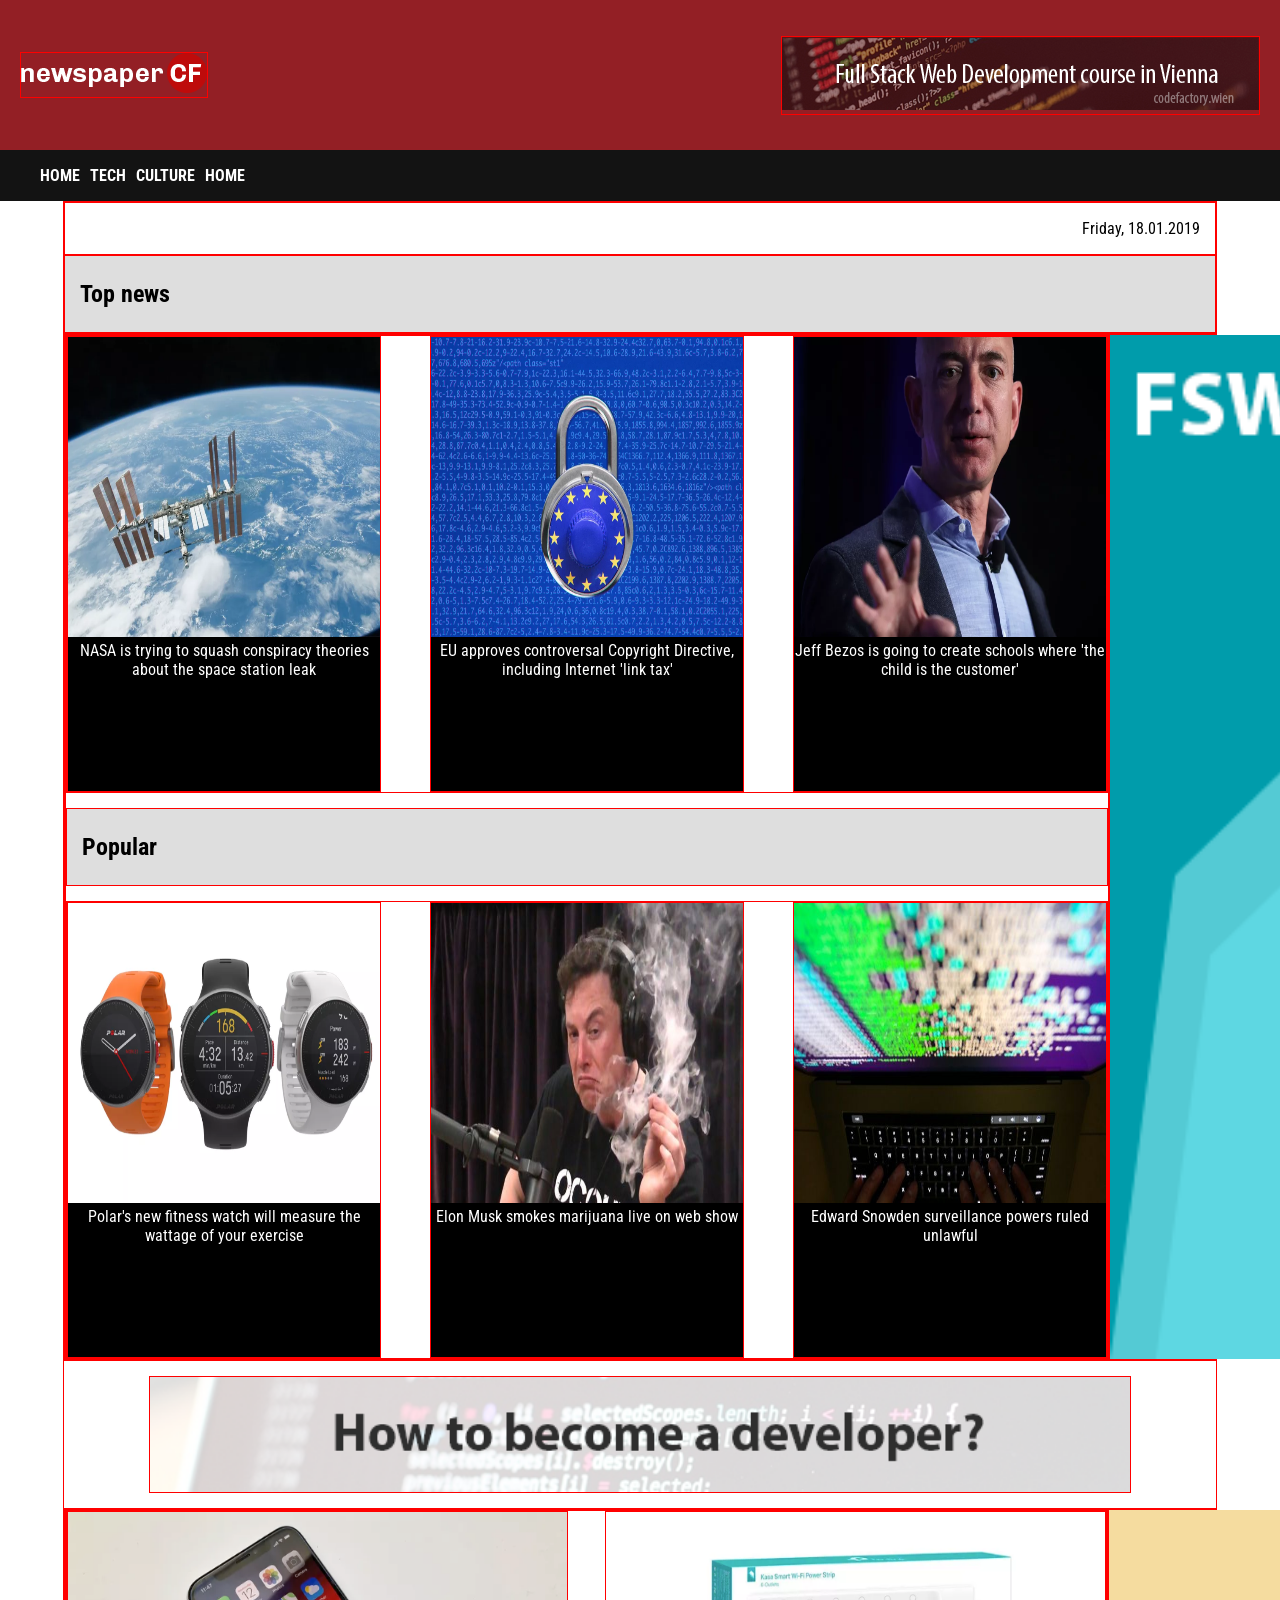
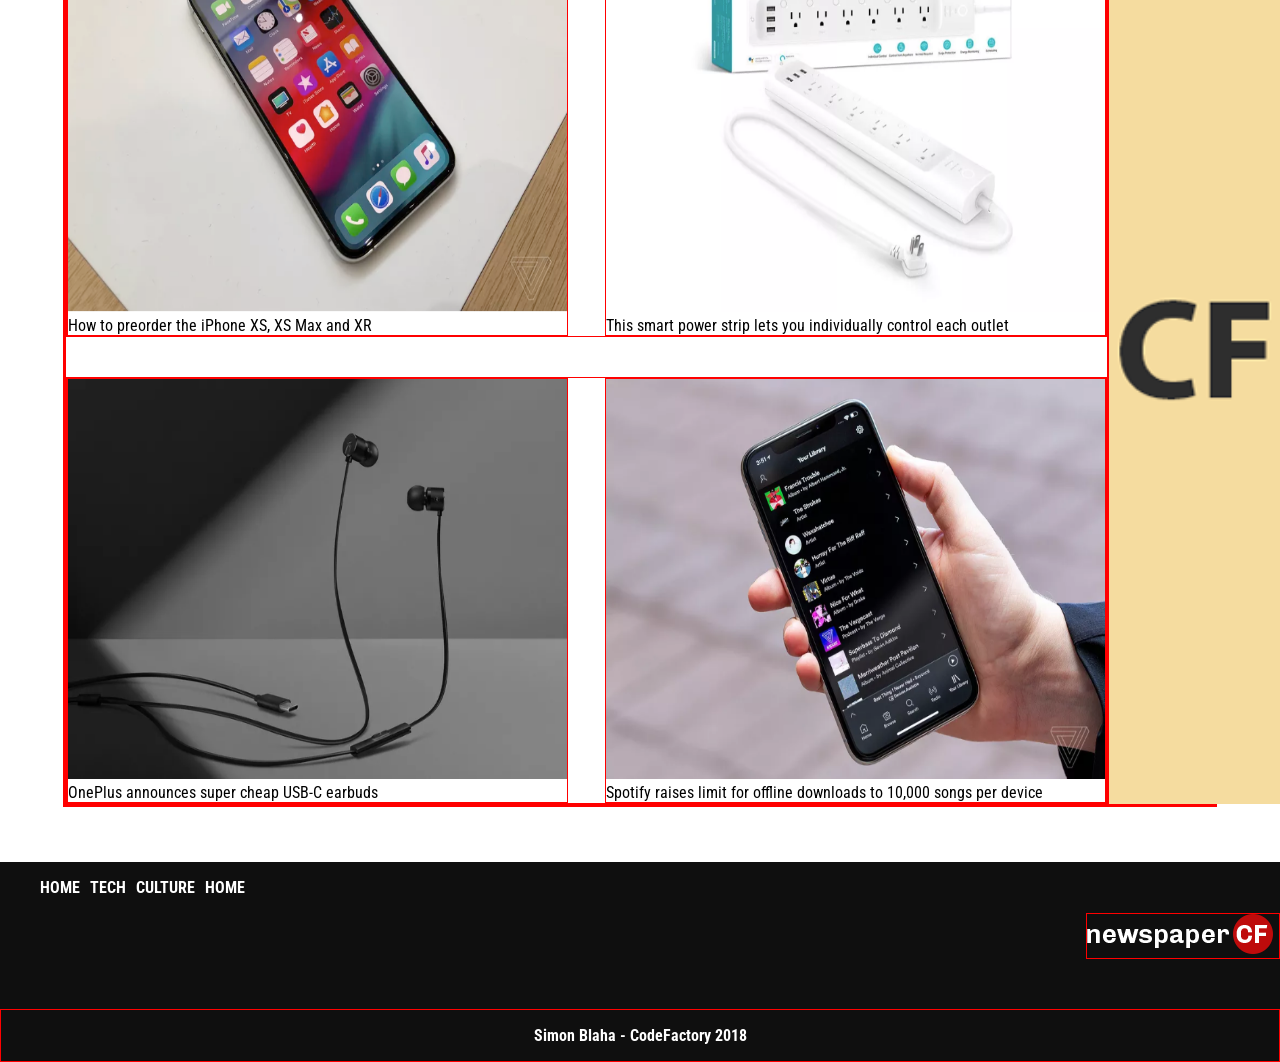
==== commit c6c96576: "fine tune cr02" ====
--- a/index.html
+++ b/index.html
@@ -8,118 +8,117 @@
 	<link rel="stylesheet" type="text/css" href="css/stylesheet.css">
 </head>
 <body>
-	<div class="container">
-		<header class="headersection">
-			<div class="headerlogo">
-				<img src="img\logo-newspaper-cf.png" alt="">
+	<header id="header-section">
+		<div class="header-logo">
+			<img src="img\logo-newspaper-cf.png" alt="">
+		</div>
+		<div class="header-image">
+			<a href="https://www.codefactory.wien"><img src="img\banner-1.png" alt="FullStackDevImage"></a>
+		</div>
+	</header>
+	<nav class="nav-top">
+		<ul class="ul-top">
+			<li><a href="">home</a></li>
+			<li><a href="">tech</a></li>
+			<li><a href="">culture</a></li>
+			<li><a href="">home</a></li>
+		</ul>
+	</nav>
+
+	<div class="main-section">
+		<div class="date">
+			<p>Friday, 18.01.2019</p>
+		</div>
+		<div class="news-section">
+			<p>Top news</p>
+		</div>
+		<div class="image-container-top">
+			<div class="imagecontainer-left">
+				<div class="first-image-row-top">
+					<div class="imagebox-top">
+						<img src="img\nasa.png" alt="Nasa">
+						<figcaption>NASA is trying to squash conspiracy theories about the space station leak</figcaption>
+					</div>
+					<div class="imagebox-top">
+						<img src="img\eu.png" alt="EU">
+						<figcaption>EU approves controversal Copyright Directive, including Internet 'link tax'</figcaption>
+					</div>
+					<div class="imagebox-top">
+						<img src="img\jeff.png" alt="Jeff">
+						<figcaption>Jeff Bezos is going to create schools where 'the child is the customer'</figcaption>
+					</div>
+				</div>
+				
+				<div class="popular-section">
+					<p>Popular</p>
+				</div>
+				<div class="second-image-row-top">
+					<div class="imagebox-top">
+						<img src="img\polar.png" alt="Nasa">
+						<figcaption>Polar's new fitness watch will measure the wattage of your exercise</figcaption>
+					</div>
+					<div class="imagebox-top">
+						<img src="img\musk.jpg" alt="EU">
+						<figcaption>Elon Musk smokes marijuana live on web show</figcaption>
+					</div>
+					<div class="imagebox-top">
+						<img src="img\snowden.jpg" alt="Jeff">
+						<figcaption>Edward Snowden surveillance powers ruled unlawful</figcaption>
+					</div>
+				</div>
 			</div>
-			<div class="headerimage">
-				<a href="https://www.codefactory.wien"><img src="img\banner-1.png" alt="FullStackDevImage"></a>
+			<div class="side-banner-top">
+				<a href="https://www.codefactory.wien"><img src="img\banner-2.png" alt="SideBanner"></a>
 			</div>
-		</header>
-		<nav class="navtop">
-			<ul class="ultop">
+		</div>
+		<div class="developer-banner-section">
+			<img src="img/banner-3.png" alt="">
+		</div>
+		<div class="image-container-bottom">
+			<div class="imagecontainer-left">
+				<div class="first-image-row-bottom">
+					<div class="imagebox-bottom">
+						<img src="img\iphone.png" alt="Nasa">
+						<figcaption>How to preorder the iPhone XS, XS Max and XR</figcaption>
+					</div>
+					<div class="imagebox-bottom">
+						<img src="img\smart.png" alt="EU">
+						<figcaption>This smart power strip lets you individually control each outlet</figcaption>
+					</div>
+				</div>
+				<div class="second-image-row-bottom">
+					<div class="imagebox-bottom">
+						<img src="img\one.png" alt="Nasa">
+						<figcaption>OnePlus announces super cheap USB-C earbuds</figcaption>
+					</div>
+					<div class="imagebox-bottom">
+						<img src="img\phone.png" alt="EU">
+						<figcaption>Spotify raises limit for offline downloads to 10,000 songs per device</figcaption>
+					</div>
+				</div>
+			</div>
+			<div class="side-banner-bottom">
+				<img src="img/banner-4.png" alt="">
+			</div>
+
+		</div>
+	</div>
+	<footer>
+		<nav class="nav-bottom">
+			<ul>
 				<li><a href="">home</a></li>
 				<li><a href="">tech</a></li>
 				<li><a href="">culture</a></li>
 				<li><a href="">home</a></li>
 			</ul>
 		</nav>
-	</div>
-	<div class="mainsection">
-		<div class="date">
-			<p>Friday, 18.01.2019</p>
+		<div class="footer-image">
+			<img src="img/logo-newspaper-cf.png" alt="">
 		</div>
-		<div class="newssection">
-			<p>Top news</p>
-		</div>
-		<div class="imagecontainer1">
-			<div class="imagebox">
-				<img src="img\nasa.png" alt="Nasa">
-				<figcaption>NASA is trying to squash conspiracy theories about the space station leak</figcaption>
-			</div>
-			<div class="imagebox">
-				<img src="img\eu.png" alt="EU">
-				<figcaption>EU approves controversal Copyright Directive, including Internet 'link tax'</figcaption>
-			</div>
-			<div class="imagebox">
-				<img src="img\jeff.png" alt="Jeff">
-				<figcaption>Jeff Bezos is going to create schools where 'the child is the customer'</figcaption>
-			</div>
-		</div>
-			<div class="bannersection">
-				<a href="https://www.codefactory.wien"><img src="img\banner-2.png" alt="SideBanner"></a>
-			</div>
-
-
-				<!-- <div class="popularsection">
-					<p>Popular</p>
-				</div>
-			<div class="firstrow1 secondrow">
-					<div>
-						<img width="600" height="400" src="img\polar.png" alt="Nasa">
-						<figcaption>NASA is trying to squash conspiracy theories about the space station leak</figcaption>
-					</div>
-					<div>
-						<img width="600" height="400" src="img\musk.jpg" alt="EU">
-						<figcaption>EU approves controversal Copyright Directive, including Internet 'link tax'</figcaption>
-					</div>
-					<div>
-						<img width="600" height="400" src="img\snowden.jpg" alt="Jeff">
-						<figcaption>Jeff Bezos is going to create schools where 'the child is the customer'</figcaption>
-					</div>	
-				</div>
-			</div>
-			
-		</div>
-			<div class="developersection">
-				<a href="https://www.codefactory.wien"><img src="img\banner-3.png" alt="DeveloperBanner"></a>
-			</div>	
-			</div>
-			<div class="imagewrapper2">
-				<div class="imagecontainer2">
-					<div class="firstrow2">
-						<div>
-							<img width="600" height="400" src="img\phone.png" alt="Phone">
-							<figcaption>How to preorder the iPhone XS, XS Max and Xr</figcaption>
-						</div>
-						<div>
-							<img width="600" height="400" src="img\smart.png" alt="PowerStrip">
-							<figcaption>This smart power strip lets you individually control each outlet</figcaption>
-						</div>
-					</div>
-					<div class="firstrow2 secondrow">
-						<div>
-							<img width="600" height="400" src="img\one.png" alt="Phone">
-							<figcaption>OnePlus announces super cheap USB-C earbuds</figcaption>
-						</div>
-						<div>
-							<img width="600" height="400" src="img\phone.png" alt="PowerStrip">
-							<figcaption>Spotify raises limit for offline downloads to 10,000 songs per device</figcaption>
-						</div>
-					</div>
-				</div>
-				<div class="bannersection2">
-					<img src="img/banner-4.png" alt="SideBanner2">
-				</div>
-			</div>
-		</div> -->
-<!-- 		<footer>
-			<nav class="navbottom">
-				<ul>
-					<li><a href="">home</a></li>
-					<li><a href="">tech</a></li>
-					<li><a href="">culture</a></li>
-					<li><a href="">home</a></li>
-				</ul>
-			</nav>
-			<div class="footerimage">
-				<img src="img/logo-newspaper-cf.png" alt="">
-			</div>
-			<div class="footertext"
+		<div class="footer-text">
 			<p>Simon Blaha - CodeFactory 2018</p>
 		</div>
 	</footer>
-	<script type="text/javascript" src="js/javascript.js"></script -->>
+	<script type="text/javascript" src="js/javascript.js"></script -->
 	</body>
 	</html>
--- a/css/stylesheet.css
+++ b/css/stylesheet.css
@@ -2,148 +2,222 @@
 	border: 1px solid red;
 }
 
-html {
+html, body {
 	font-family: 'Roboto Condensed', sans-serif;
 	display: flex;
 	flex-direction: column;
 	width: 100%;
-}
-
-.headersection {
+	margin: 0px;
+}
+.main-section {
+	width: 90%;
+	margin: 0 auto;
+}
+
+#header-section {
 	background-color: #931F25;
 	display: flex;
-	justify-content: space-around;
-	margin-bottom: 0px;
+	flex-direction: row;
 	height: 150px;
 }
 
-.headerlogo {
+.header-logo {
 	margin: auto auto auto 20px;
 }
 
-.headerimage {
+.header-image {
 	margin: auto 20px auto auto;
 }
 
-.navtop {
-	margin: 0px;
+.nav-top {
+	/* margin: 0px; */
 	background-color: #131313;
 	text-transform: uppercase;
 	font-weight: bold;
-}
-
-.navtop ul {
+	height: 100%;
+	/* overflow: hidden; */
+}
+
+.nav-top ul {
 	list-style-type: none;
 	display: flex;
-	margin: 0px;
-	padding: 0px;
-
-}
-
-.navtop li a {
-	padding: 10px 10px;
-	text-decoration: none;
-	color: white;
-	display: block;
-	
-}
-
-.navbottom {
-	text-transform: uppercase;
-}
-
-.navbottom ul {
-	list-style-type: none;
-	padding: 10px 10px;
-	display: flex;
-}
-
-.navbottom li a {
+
+}
+
+.nav-top li a {
 	text-decoration: none;
 	color: white;
 	display: block;
 	padding-right: 10px;
+	
+}
+
+.nav-bottom {
+	text-transform: uppercase;
+}
+
+.nav-bottom ul {
+	list-style-type: none;
+	display: flex;
+}
+
+.nav-bottom li a {
+	text-decoration: none;
+	color: white;
+	display: block;
+	padding-right: 10px;
 }
 
 
 .date {
 	display: flex;
 	justify-content: flex-end;
-	margin: 0px;
-	padding: 0px;
-}
-
-.newssection, .popularsection {
+	padding-right: 15px;
+}
+
+.popular-section, .news-section {
 	background-color: #DEDEDE;
 	font-weight: bold;
-	color: #888888;
-}
-
-.newssection {
-	padding: 5px;
-	margin-bottom: 15px;
-	/* margin-top: 20px; */
-}
-
-.imagecontainer1 {
-	width: 90%;
-	display: flex;
-	flex-direction: row;
+	/* padding: 5px; */
+	font-size: 1.5em;
+	padding-left: 15px;
+}
+
+.popular-section {
+	margin:  15px 0 15px 0
+}
+
+.image-container-top  {
+	display: flex;
+}
+
+.image-container-bottom {
+	display: flex;
+}
+
+.first-image-row-top {
+	display: flex;
 	justify-content: space-between;
-	
-}
-
-.imagebox {
-	width: 350px;
-/* 	height: 400px; */
-}
-
-.bannersection {
-	display: flex;
-	flex-direction: column;
-	width: 10%;
-}
-
-.popularsection {
-	padding: 5px;
-	margin-bottom: 15px;
-}
-
-
-
-
-.imagecontainer1 img {
-	width: 100%;
-}
-
-
-.developersection {
-	display: flex;
-}
-
-.developersection a {
-	margin: 0 auto;
-	padding-top: 25px;
-	/* width: 95%; */
+}
+
+.second-image-row-top {
+	display: flex;
+	justify-content: space-between
+}
+
+.first-image-row-bottom {
+	display: flex;
+	justify-content: space-between;
+	margin-bottom: 40px;
+}
+
+.second-image-row-bottom {
+	display: flex;
+	justify-content: space-between;
+}
+
+.imagebox-top {
+	width: 30%;
+}
+
+.imagebox-top img {
+	width: 100%;
+	height: 300px ;
+}
+
+.imagebox-bottom {
+	width: 48%;
+}
+
+.imagebox-bottom img {
+	width: 100%;
+	height: 400px;
+}
+
+.side-banner-top {
+	text-align: right;
+}
+
+.side-banner-top img {
+	height: 100%;
+	width: auto;
+}
+
+.side-banner-bottom {
+	text-align: right;
+}
+
+.side-banner-bottom img {
+	height: 100%;
+	width: auto;
+}
+
+
+.developer-banner-section {
+	display: flex;
+	justify-content: center;
+	margin: 15px auto 15px auto;
+	width: 85%;
+	height: 115px;
+
+}
+
+.developer-banner-section img {
+	width: 100%;
+	height: auto;
+	text-align: center;
 }
 
 footer {
 	background-color: #0F0F0F;
 	display: flex;
 	flex-direction: column;
-	margin-top: 50px;
-	height: 300px;
+	margin-top: 55px;
+	/* height: 300px; */
 	font-weight: bold;
 }
 
-.footerimage {
-	margin: auto 20px auto auto;
-}
-
-.footertext {
+.footer-image {
+	margin: 0 0 50px auto;
+	width: 15%;
+}
+
+.footer-image img {
+	/* width: 100%; */
+}
+
+.footer-text {
 	color: white;
 	text-align: center;
-}
-
-
-
+	/* margin-top: 10px; */
+}
+
+.footer-text p {
+	margin-top: 5px auto 5px auto;
+}
+
+.imagebox-top {
+	background-color: black;
+	color: white;
+}
+
+.imagebox-top figcaption {
+	height: 150px;
+	text-align: center;
+}
+
+.imagebox-top figcaption p {
+	margin-top: 15px;
+}
+
+
+
+
+
+/* Media Queries */
+
+
+
+
+
+
